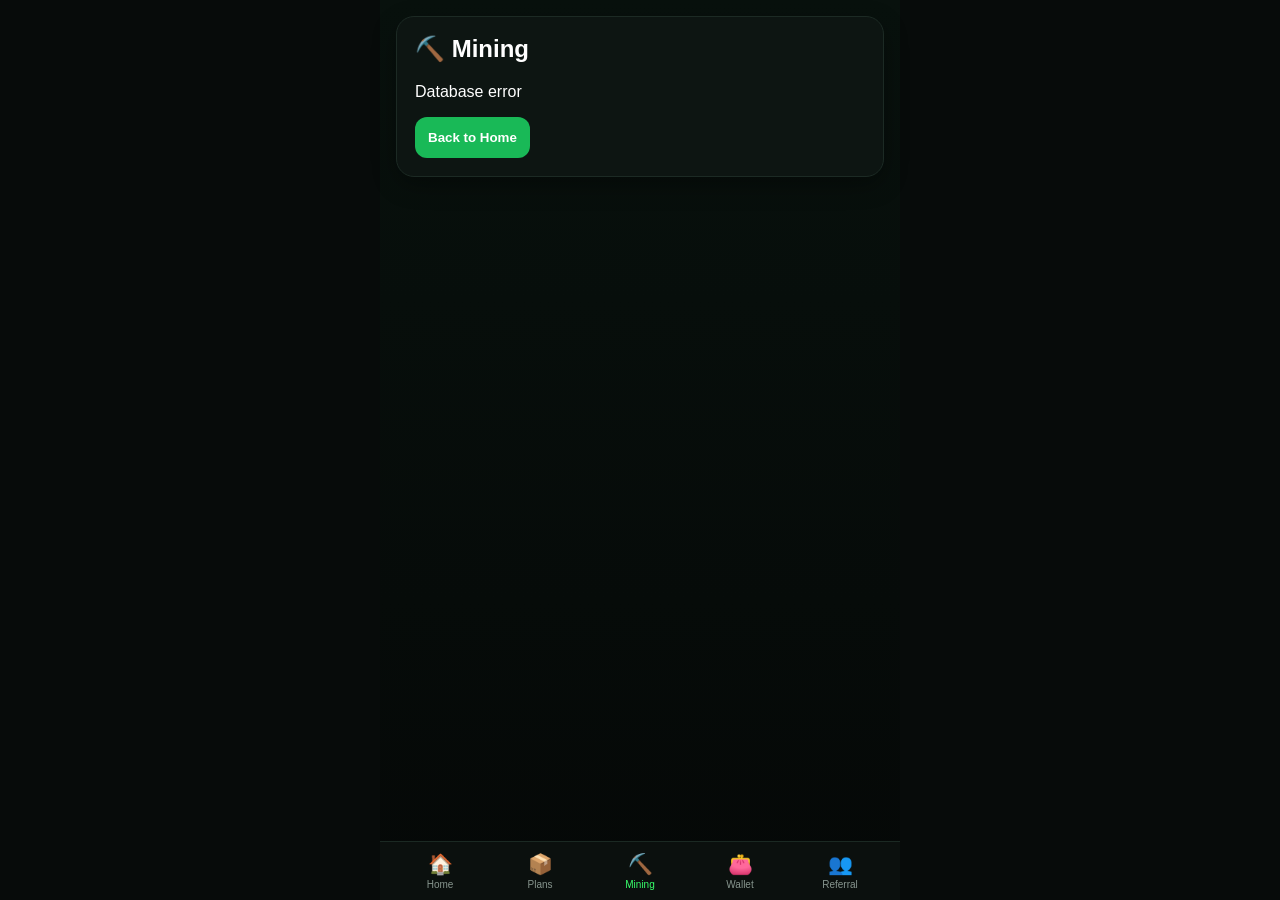
==== mining.html @ fcd9556f "Add files via upload" ====
<!doctype html><html><head><meta charset="utf-8"><meta name="viewport" content="width=device-width,initial-scale=1"><title>Mining</title><link rel="stylesheet" href="style.css"><script src="https://telegram.org/js/telegram-web-app.js"></script></head><body><main class="container"><div class="panel"><h2>⛏️ Mining</h2><p id="state">Loading...</p><a href="index.html"><button>Back to Home</button></a></div><nav class="bottom-nav"><a href="index.html" class="nav-item">🏠<small>Home</small></a><a href="plans.html" class="nav-item">📦<small>Plans</small></a><a href="mining.html" class="nav-item active">⛏️<small>Mining</small></a><a href="wallet.html" class="nav-item">👛<small>Wallet</small></a><a href="referral.html" class="nav-item">👥<small>Referral</small></a></nav></main><script type="module" src="mining.js"></script></body></html>
---- style.css ----
*{box-sizing:border-box}body{margin:0;background:#070b0a;color:#fff;font-family:Arial,sans-serif}.container{max-width:520px;margin:auto;min-height:100vh;padding:16px 16px 90px;background:linear-gradient(#08110d,#050807)}.header{display:flex;justify-content:space-between;align-items:center;margin-bottom:18px}.brand{display:flex;align-items:center;gap:10px}.logo{width:46px;height:46px;border-radius:12px}.brand h2{margin:0;font-size:20px}.brand p{margin:4px 0 0;color:#9aa7a1;font-size:12px}.user-box{text-align:right;font-size:12px}.card,.stats>div,.miner-card,.panel{background:#0d1512;border:1px solid #1c2a24;border-radius:18px;padding:18px;margin-bottom:14px;box-shadow:0 8px 25px #0005}.top-card h2{font-size:14px;color:#9aa7a1;margin:0 0 10px}.top-card h1{font-size:27px;margin:0}.top-card p{color:#38ff6b;margin:8px 0 0}.actions{display:flex;gap:10px;margin-top:18px}.actions button,button{flex:1;border:0;border-radius:12px;padding:13px;background:#19b957;color:#fff;font-weight:700;cursor:pointer}.actions button:last-child{background:#18241f}.stats{display:grid;grid-template-columns:repeat(3,1fr);gap:10px}.stats>div{padding:13px;text-align:center;margin:0}.stats h3{font-size:13px;margin:0 0 6px}.stats p{font-size:10px;color:#87958e;margin:0}.miner-card{text-align:center}.miner-card img{max-width:100%;height:auto}.miner-card button{margin-top:10px;background:#20c45f}.miner-card button:disabled{background:#33423b;color:#aab5af}.bottom-nav{position:fixed;bottom:0;left:50%;transform:translateX(-50%);width:min(520px,100%);display:grid;grid-template-columns:repeat(5,1fr);background:#0b100e;border-top:1px solid #1b2923;padding:10px}.nav-item{text-decoration:none;color:#87958e;text-align:center;font-size:20px}.nav-item small{display:block;font-size:10px;margin-top:3px}.nav-item.active{color:#38ff6b}.panel h2{margin-top:0}.field{margin:10px 0}.field label{display:block;font-size:12px;color:#aab5af;margin-bottom:6px}.field input,.field select{width:100%;padding:12px;border-radius:10px;border:1px solid #26352e;background:#08100c;color:#fff}.notice{padding:12px;border-radius:10px;background:#121e18;color:#aab5af;font-size:12px;margin-bottom:12px}.row{display:flex;gap:10px}.row>*{flex:1}.item{padding:12px;border-bottom:1px solid #1d2a24;font-size:13px}.ok{color:#38ff6b}.bad{color:#ff6b6b}
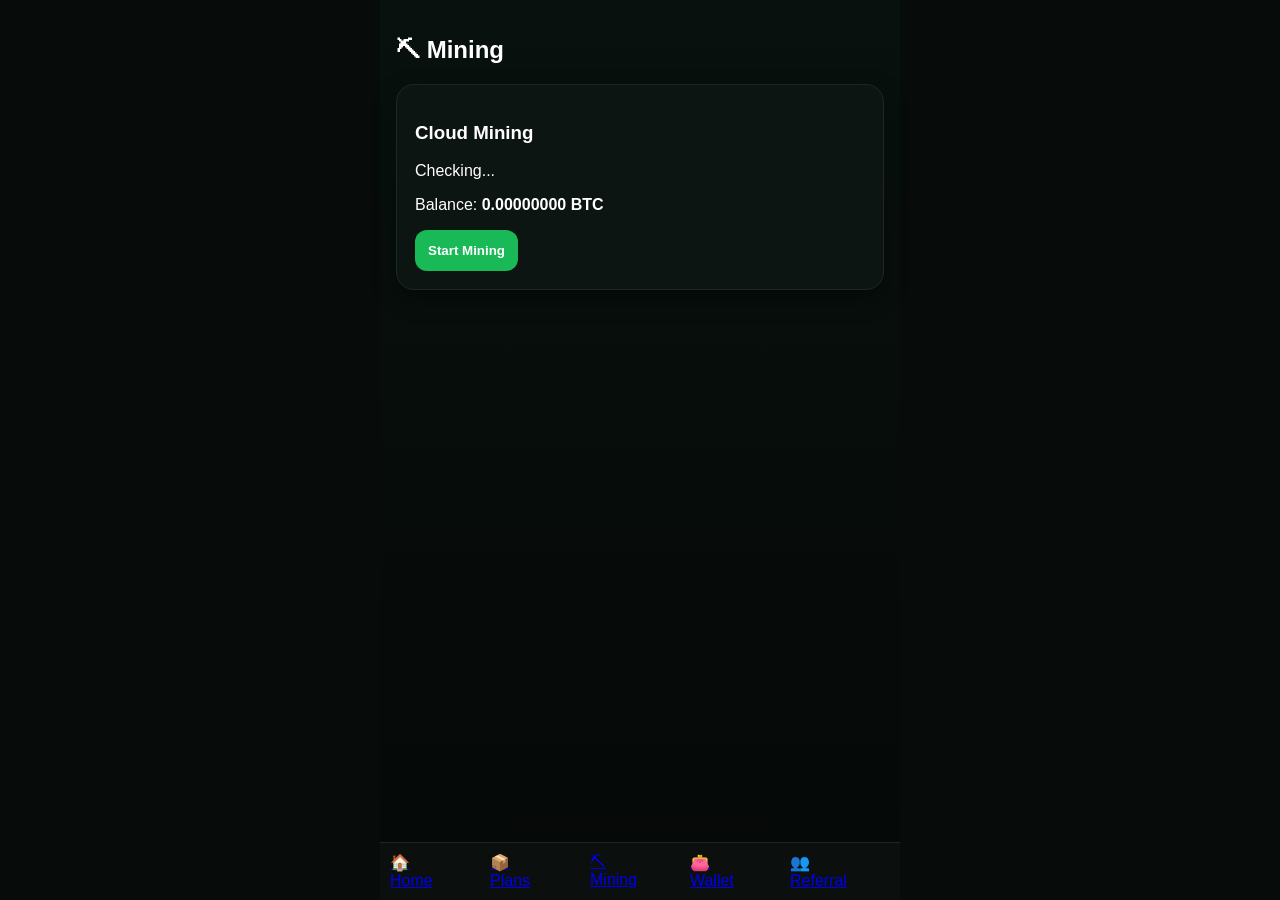
==== commit e8ba88cd: "Update mining.html" ====
--- a/mining.html
+++ b/mining.html
@@ -1 +1,205 @@
-<!doctype html><html><head><meta charset="utf-8"><meta name="viewport" content="width=device-width,initial-scale=1"><title>Mining</title><link rel="stylesheet" href="style.css"><script src="https://telegram.org/js/telegram-web-app.js"></script></head><body><main class="container"><div class="panel"><h2>⛏️ Mining</h2><p id="state">Loading...</p><a href="index.html"><button>Back to Home</button></a></div><nav class="bottom-nav"><a href="index.html" class="nav-item">🏠<small>Home</small></a><a href="plans.html" class="nav-item">📦<small>Plans</small></a><a href="mining.html" class="nav-item active">⛏️<small>Mining</small></a><a href="wallet.html" class="nav-item">👛<small>Wallet</small></a><a href="referral.html" class="nav-item">👥<small>Referral</small></a></nav></main><script type="module" src="mining.js"></script></body></html>
+<!DOCTYPE html>
+<html lang="en">
+
+<head>
+<meta charset="UTF-8">
+<meta name="viewport"
+content="width=device-width,initial-scale=1.0">
+
+<title>Mining</title>
+
+<link rel="stylesheet" href="style.css">
+
+<script src="https://telegram.org/js/telegram-web-app.js"></script>
+
+</head>
+
+<body>
+
+<div class="container">
+
+<h2>⛏ Mining</h2>
+
+<div class="card">
+
+<h3>Cloud Mining</h3>
+
+<p id="status">Checking...</p>
+
+<p>
+Balance:
+<strong id="balance">0.00000000 BTC</strong>
+</p>
+
+<button id="startBtn">
+Start Mining
+</button>
+
+</div>
+
+</div>
+
+<nav class="bottom-nav">
+
+<a href="index.html">🏠<br>Home</a>
+
+<a href="plans.html">📦<br>Plans</a>
+
+<a href="mining.html">⛏<br>Mining</a>
+
+<a href="wallet.html">👛<br>Wallet</a>
+
+<a href="referral.html">👥<br>Referral</a>
+
+</nav>
+
+<script>
+
+const SUPABASE_URL =
+"https://rcftsmwuynpqrrosfkap.supabase.co";
+
+const SUPABASE_KEY =
+"YOUR_SUPABASE_ANON_KEY";
+
+const tg = window.Telegram.WebApp;
+
+tg.ready();
+tg.expand();
+
+const user = tg.initDataUnsafe.user;
+
+if (!user) {
+  alert("Open HashRoom inside Telegram");
+  throw new Error("Telegram user not found");
+}
+
+const statusEl =
+document.getElementById("status");
+
+const balanceEl =
+document.getElementById("balance");
+
+const startBtn =
+document.getElementById("startBtn");
+
+let timer = null;
+
+async function getUser() {
+
+  const response = await fetch(
+    `${SUPABASE_URL}/rest/v1/users?telegram_id=eq.${user.id}&select=*`,
+    {
+      headers: {
+        apikey: SUPABASE_KEY,
+        Authorization:
+          `Bearer ${SUPABASE_KEY}`
+      }
+    }
+  );
+
+  if (!response.ok)
+    throw new Error(await response.text());
+
+  const users = await response.json();
+
+  return users[0] || null;
+}
+
+async function saveBalance(balance) {
+
+  await fetch(
+    `${SUPABASE_URL}/rest/v1/users?telegram_id=eq.${user.id}`,
+    {
+      method: "PATCH",
+
+      headers: {
+        apikey: SUPABASE_KEY,
+        Authorization:
+          `Bearer ${SUPABASE_KEY}`,
+        "Content-Type": "application/json",
+        Prefer: "return=minimal"
+      },
+
+      body: JSON.stringify({
+        balance: balance
+      })
+    }
+  );
+}
+
+async function checkMining() {
+
+  const data = await getUser();
+
+  if (!data) {
+
+    statusEl.textContent =
+      "User not registered yet";
+
+    startBtn.disabled = true;
+
+    return;
+  }
+
+  balanceEl.textContent =
+    Number(data.balance || 0)
+      .toFixed(8) + " BTC";
+
+  if (
+    data.approved === true &&
+    data.mining === true
+  ) {
+
+    statusEl.textContent =
+      "🟢 Mining Active";
+
+    startBtn.textContent =
+      "Mining...";
+
+    startBtn.disabled = true;
+
+    startMining(data);
+
+  } else {
+
+    statusEl.textContent =
+      "🟡 Waiting for admin approval";
+
+    startBtn.disabled = true;
+  }
+}
+
+function startMining(data) {
+
+  if (timer) return;
+
+  let balance =
+    Number(data.balance || 0);
+
+  timer = setInterval(async () => {
+
+    /*
+      مقدار کوچک آزمایشی برای نمایش Mining.
+      برای استخراج واقعی باید منبع درآمد واقعی
+      و سیستم پرداخت/تسویه مستقل اضافه شود.
+    */
+
+    balance += 0.00000001;
+
+    balanceEl.textContent =
+      balance.toFixed(8) + " BTC";
+
+    await saveBalance(balance);
+
+  }, 10000);
+}
+
+startBtn.onclick =
+checkMining;
+
+checkMining();
+
+</script>
+
+</body>
+  </html>
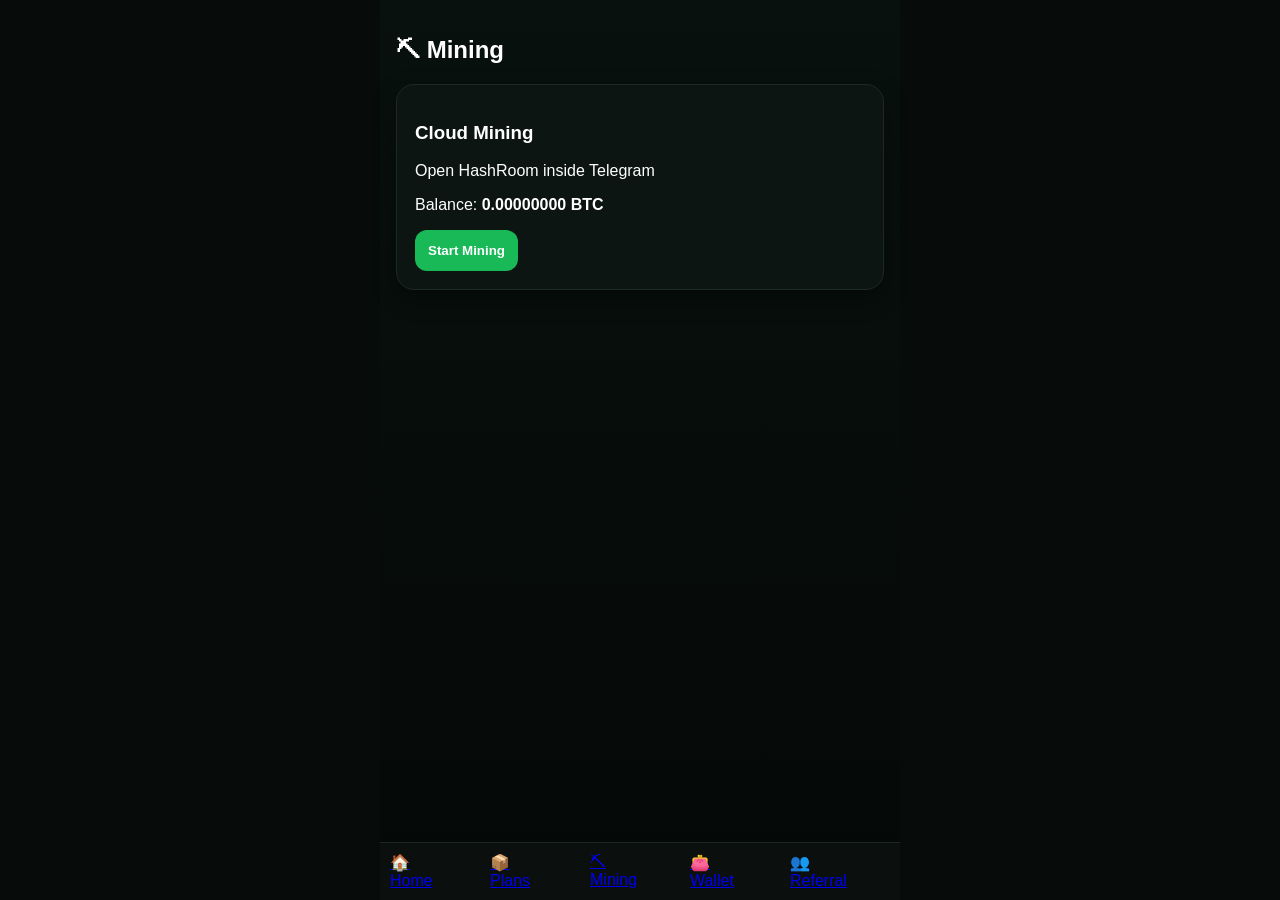
==== commit 9688601f: "Update mining.html" ====
--- a/mining.html
+++ b/mining.html
@@ -53,34 +53,26 @@
 
 </nav>
 
-<script>
-
-const SUPABASE_URL =
-"https://rcftsmwuynpqrrosfkap.supabase.co";
-
-const SUPABASE_KEY =
-"YOUR_SUPABASE_ANON_KEY";
-
-const tg = window.Telegram.WebApp;
+<script type="module">
+
+import { SUPABASE_URL, SUPABASE_KEY } from "./firebase.js";
+
+const tg = window.Telegram?.WebApp;
+
+if (!tg) {
+  document.getElementById("status").textContent =
+    "Open HashRoom inside Telegram";
+  throw new Error("Telegram WebApp not found");
+}
 
 tg.ready();
 tg.expand();
 
-const user = tg.initDataUnsafe.user;
-
-if (!user) {
-  alert("Open HashRoom inside Telegram");
-  throw new Error("Telegram user not found");
-}
-
-const statusEl =
-document.getElementById("status");
-
-const balanceEl =
-document.getElementById("balance");
-
-const startBtn =
-document.getElementById("startBtn");
+const user = tg.initDataUnsafe?.user;
+
+const statusEl = document.getElementById("status");
+const balanceEl = document.getElementById("balance");
+const startBtn = document.getElementById("startBtn");
 
 let timer = null;
 
@@ -91,14 +83,14 @@
     {
       headers: {
         apikey: SUPABASE_KEY,
-        Authorization:
-          `Bearer ${SUPABASE_KEY}`
+        Authorization: `Bearer ${SUPABASE_KEY}`
       }
     }
   );
 
-  if (!response.ok)
+  if (!response.ok) {
     throw new Error(await response.text());
+  }
 
   const users = await response.json();
 
@@ -107,63 +99,87 @@
 
 async function saveBalance(balance) {
 
-  await fetch(
+  const response = await fetch(
     `${SUPABASE_URL}/rest/v1/users?telegram_id=eq.${user.id}`,
     {
       method: "PATCH",
-
       headers: {
         apikey: SUPABASE_KEY,
-        Authorization:
-          `Bearer ${SUPABASE_KEY}`,
+        Authorization: `Bearer ${SUPABASE_KEY}`,
         "Content-Type": "application/json",
         Prefer: "return=minimal"
       },
-
       body: JSON.stringify({
         balance: balance
       })
     }
   );
+
+  if (!response.ok) {
+    throw new Error(await response.text());
+  }
 }
 
 async function checkMining() {
 
-  const data = await getUser();
-
-  if (!data) {
+  try {
+
+    if (!user?.id) {
+      statusEl.textContent =
+        "Telegram user not detected.";
+      startBtn.disabled = true;
+      return;
+    }
+
+    statusEl.textContent = "Checking...";
+
+    const data = await getUser();
+
+    if (!data) {
+
+      statusEl.textContent =
+        "User not found in database.";
+
+      startBtn.disabled = true;
+      return;
+    }
+
+    balanceEl.textContent =
+      Number(data.balance || 0).toFixed(8) + " BTC";
+
+    if (data.approved === true && data.mining === true) {
+
+      statusEl.textContent =
+        "🟢 Mining Active";
+
+      startBtn.textContent =
+        "Mining...";
+
+      startBtn.disabled = true;
+
+      startMining(data);
+
+    } else if (data.approved === true) {
+
+      statusEl.textContent =
+        "🟡 Approved — Mining inactive";
+
+      startBtn.disabled = false;
+
+    } else {
+
+      statusEl.textContent =
+        "🟡 Waiting for admin approval";
+
+      startBtn.disabled = true;
+    }
+
+  } catch (error) {
+
+    console.error(error);
 
     statusEl.textContent =
-      "User not registered yet";
-
-    startBtn.disabled = true;
-
-    return;
-  }
-
-  balanceEl.textContent =
-    Number(data.balance || 0)
-      .toFixed(8) + " BTC";
-
-  if (
-    data.approved === true &&
-    data.mining === true
-  ) {
-
-    statusEl.textContent =
-      "🟢 Mining Active";
-
-    startBtn.textContent =
-      "Mining...";
-
-    startBtn.disabled = true;
-
-    startMining(data);
-
-  } else {
-
-    statusEl.textContent =
-      "🟡 Waiting for admin approval";
+      "Database error: " + error.message;
 
     startBtn.disabled = true;
   }
@@ -178,28 +194,25 @@
 
   timer = setInterval(async () => {
 
-    /*
-      مقدار کوچک آزمایشی برای نمایش Mining.
-      برای استخراج واقعی باید منبع درآمد واقعی
-      و سیستم پرداخت/تسویه مستقل اضافه شود.
-    */
-
     balance += 0.00000001;
 
     balanceEl.textContent =
       balance.toFixed(8) + " BTC";
 
-    await saveBalance(balance);
+    try {
+      await saveBalance(balance);
+    } catch (error) {
+      console.error("Balance update error:", error);
+    }
 
   }, 10000);
 }
 
-startBtn.onclick =
-checkMining;
+startBtn.onclick = checkMining;
 
 checkMining();
 
-</script>
+    </script>
 
 </body>
   </html>
